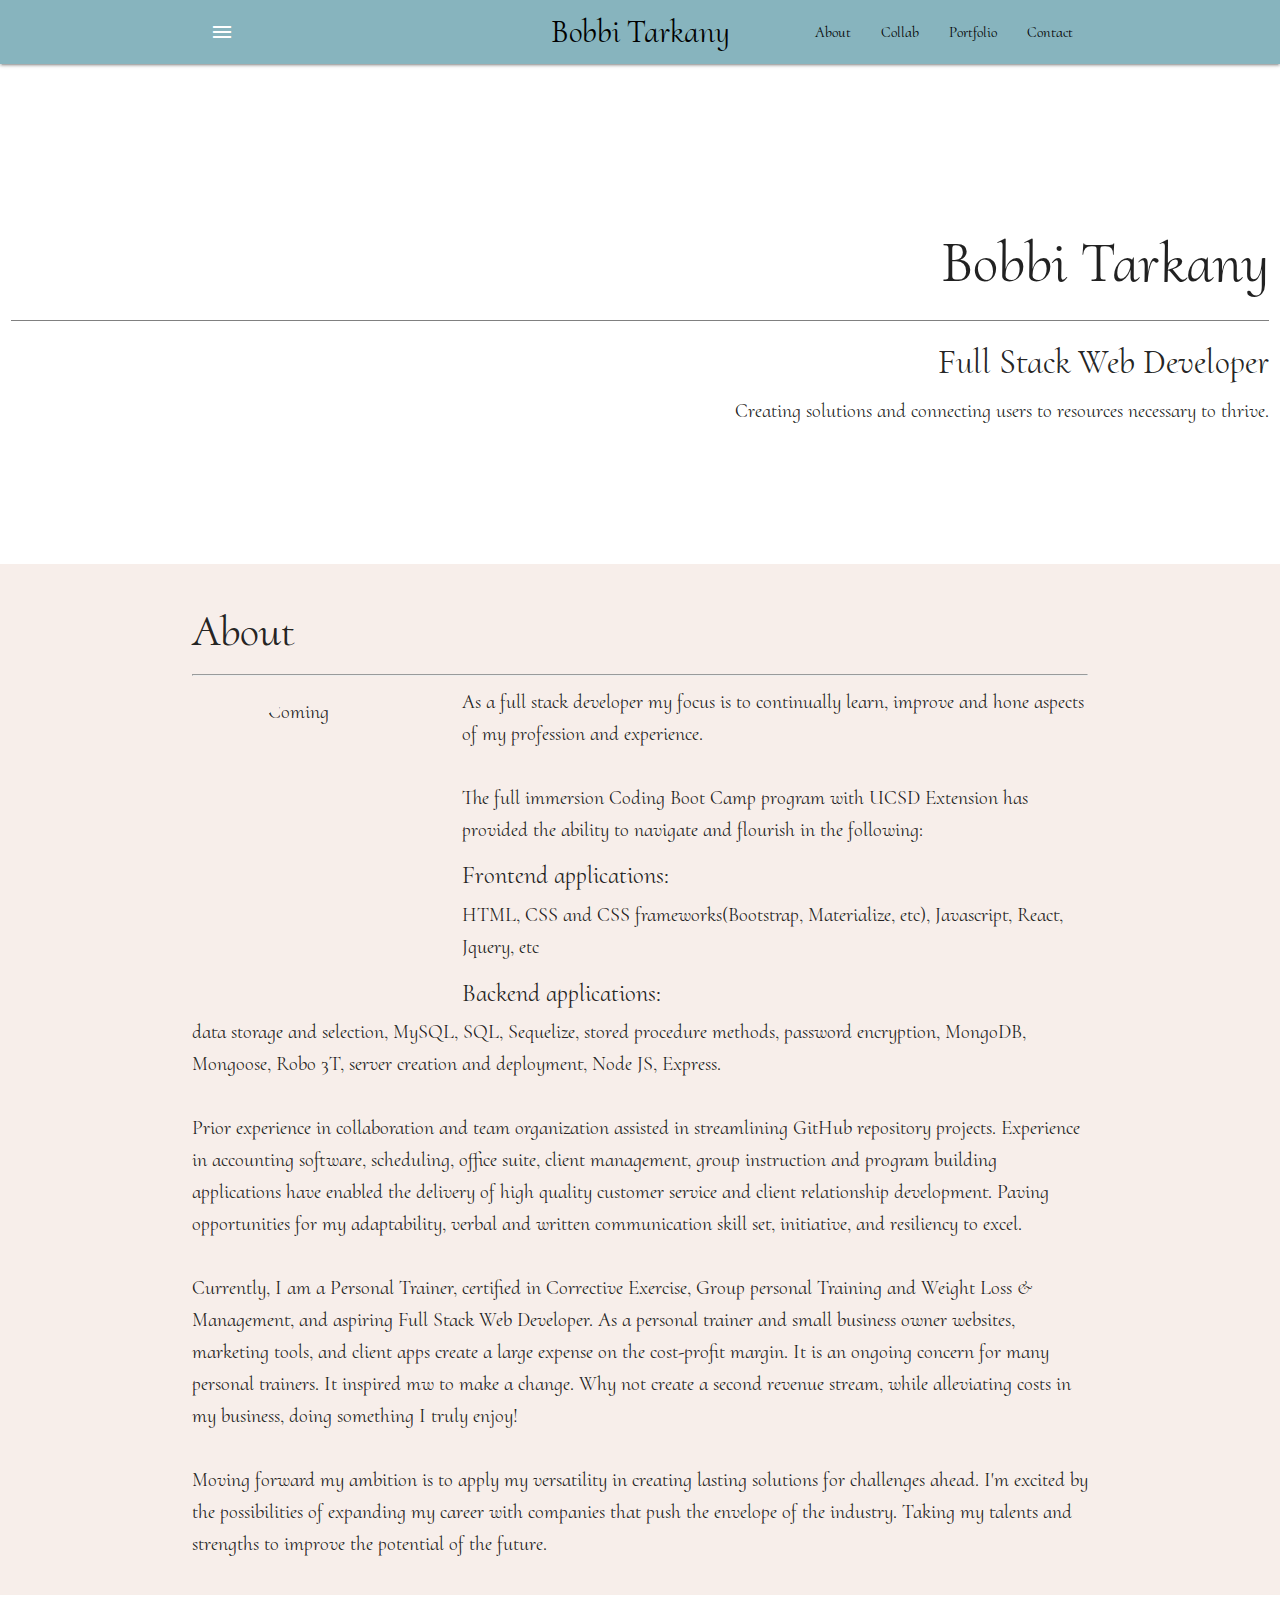
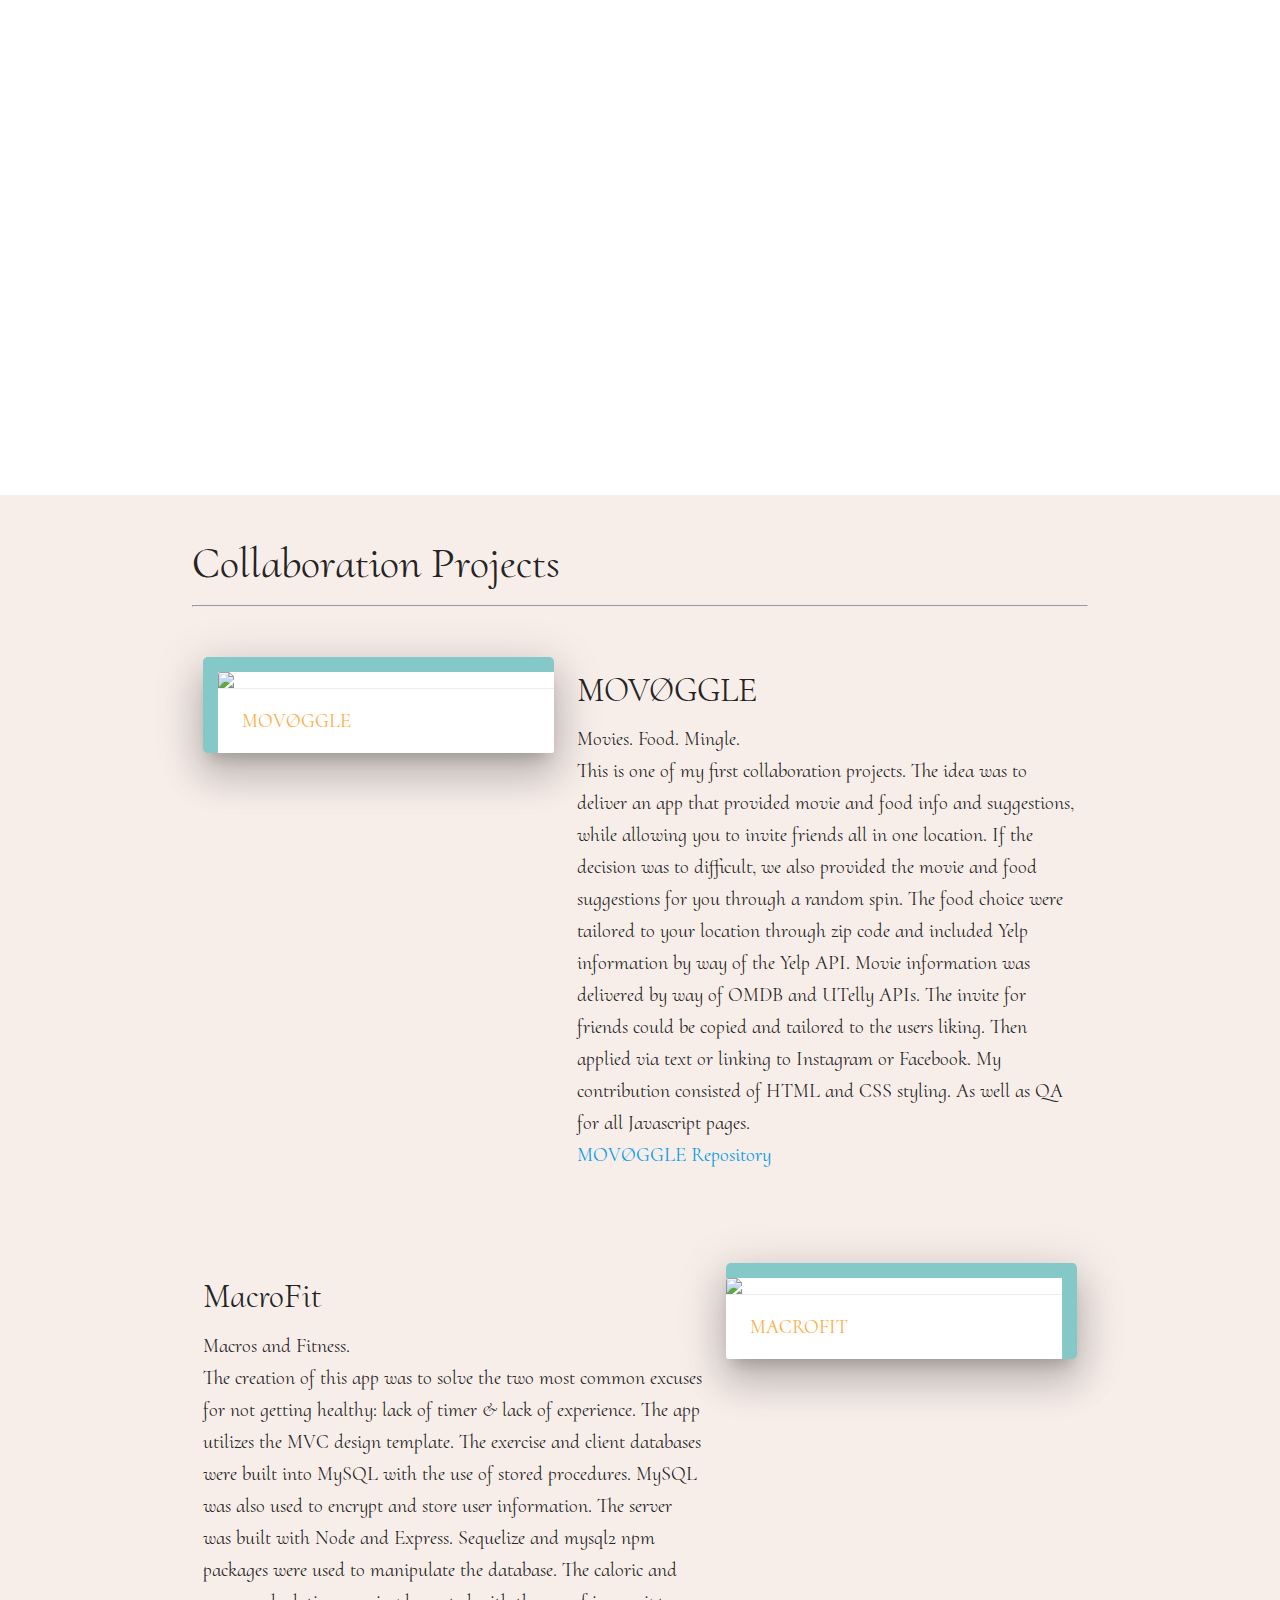
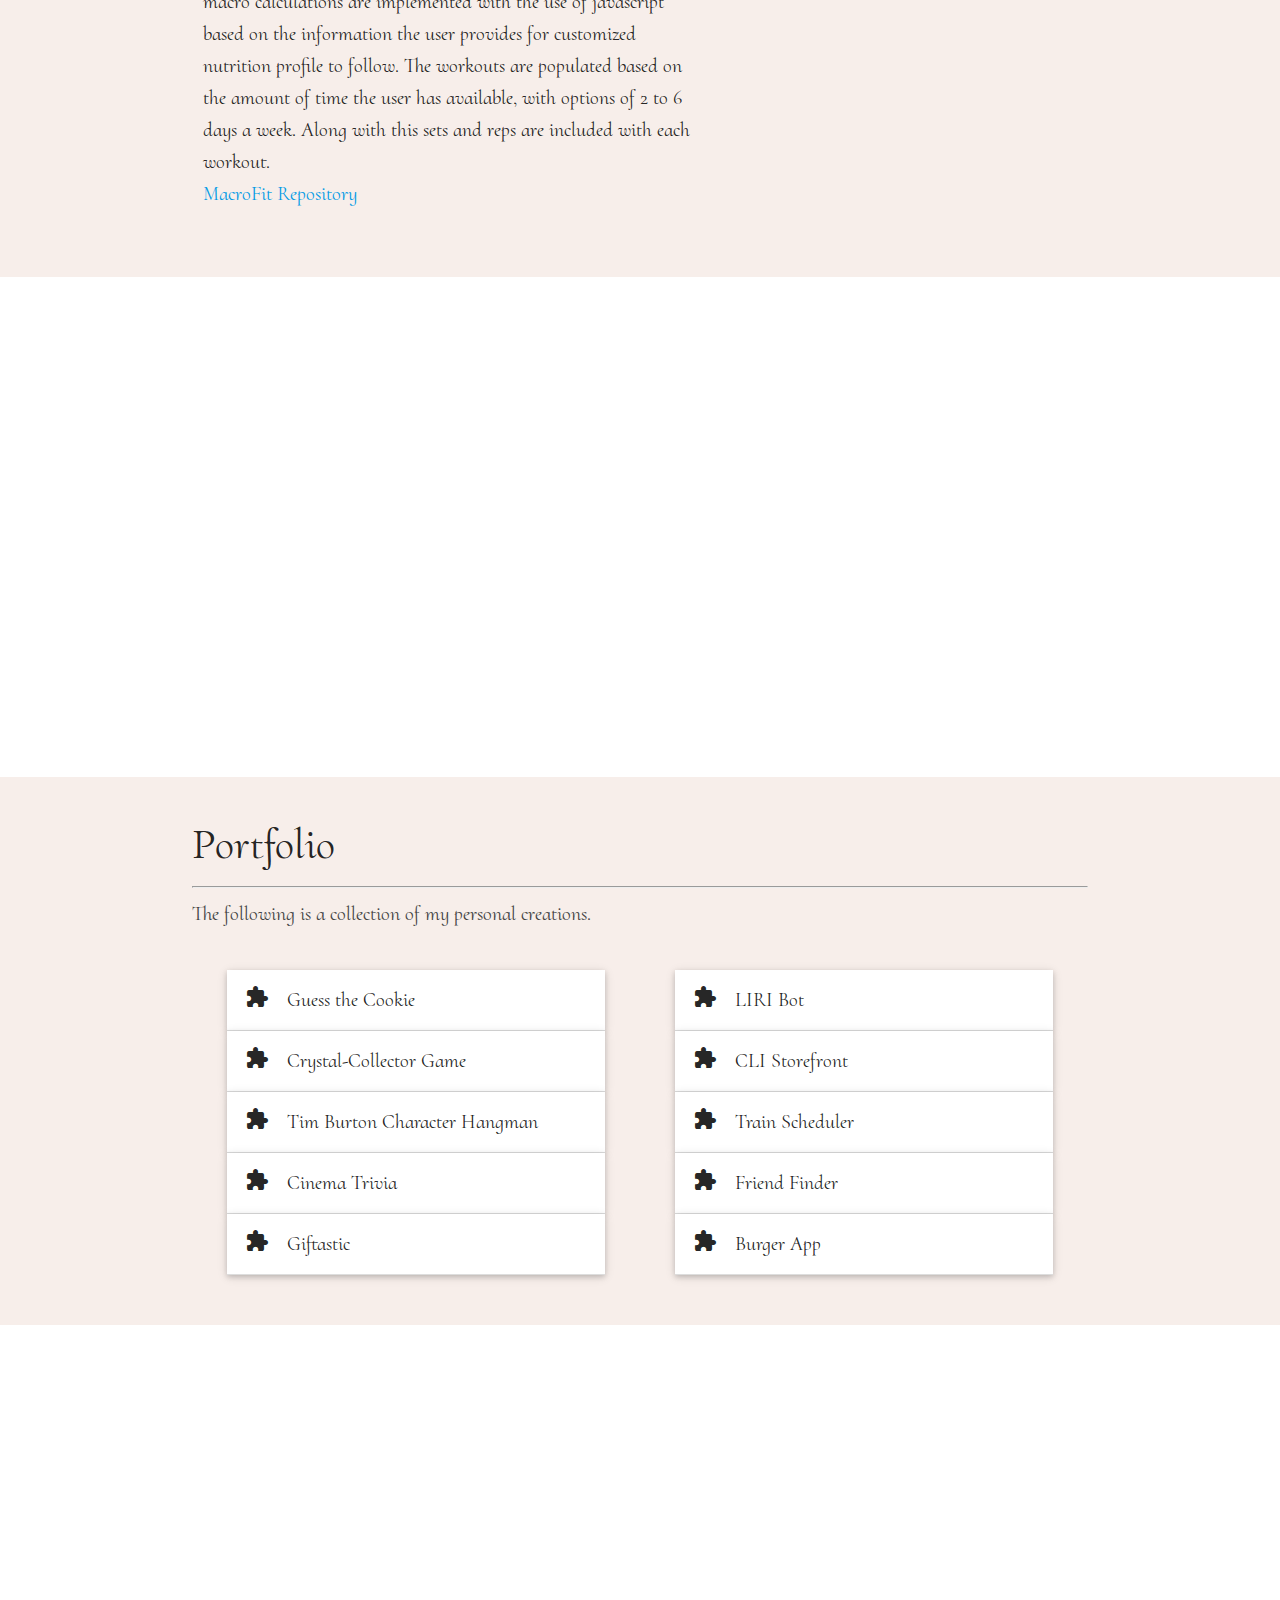
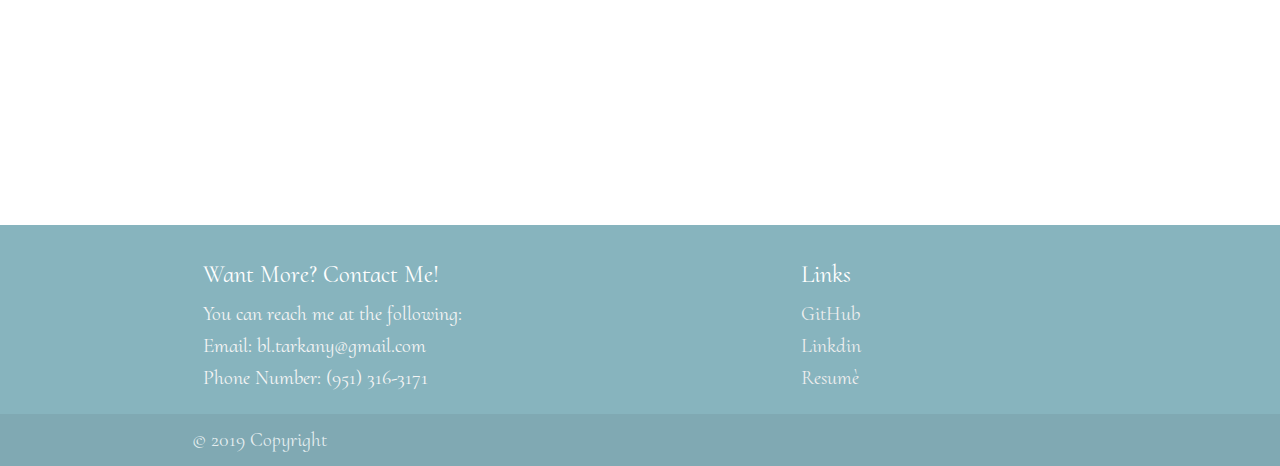
==== portfolio.html @ ce7edf8e "Updated sidebar photo for cleaner context" ====
<!DOCTYPE html>
<html lang="en">

<head>
    <meta charset="UTF-8">
    <meta name="viewport" content="width=device-width, initial-scale=1.0">
    <meta http-equiv="X-UA-Compatible" content="ie=edge">
    <title>Bobbi Tarkany's Portfolio</title>
    <!-- reset -->
    <link rel="stylesheet" type="text/css" href="assets/css/reset.css">
    <!-- materialize icons -->
    <link href="https://fonts.googleapis.com/icon?family=Material+Icons" rel="stylesheet">
    <!-- materialize css -->
    <link rel="stylesheet" href="https://cdnjs.cloudflare.com/ajax/libs/materialize/1.0.0/css/materialize.min.css">
    <!-- google fonts -->
    <link href="https://fonts.googleapis.com/css?family=Cormorant+Upright&display=swap" rel="stylesheet">
    <!-- css stylesheet -->
    <link rel="stylesheet" type="text/css" href="assets/css/style.css">
</head>

<body>
    <nav>
        <div class="nav-wrapper">
            <div class="container">
                <a href="index.html" class="brand-logo center black-text">Bobbi Tarkany</a>
                <a href="#" data-target="slide-out" class="sidenav-trigger show-on-large"><i
                        class="material-icons">menu</i></a>
                <ul class="right hide-on-med-and-down black-text">
                    <li><a href="#about" class="black-text">About</a></li>
                    <li><a href="#collab" class="black-text">Collab</a></li>
                    <li><a href="#portfolio" class="black-text">Portfolio</a></li>
                    <li><a href="#contact" class="black-text">Contact</a></li>
                </ul>
            </div>
        </div>
    </nav>

    <ul id="slide-out" class="sidenav">
        <li>
            <div class="user-view">
                <div class="background">
                    <img src="assets/images/light1.jpg">
                </div>
                <!-- <img class="circle responsive-img" src="assets/images/IMG_3273.JPG" height="150" width="100"> -->
                <p>Bobbi Tarkany
                    bl.tarkany@gmail.com
                </p>
            </div>
        </li>
        <li><a class="sidenav-close" href="#about">About Me</a></li>
        <li><a class="sidenav-close" href="#collab">Collaboration Projects</a></li>
        <li><a class="sidenav-close" href="#portfolio">Personal Portfolio</a></li>
        <li>
            <div class="divider"></div>
        </li>
        <li><a class="subheader">Contact Me</a></li>
        <li><a class="sidenav-close waves-effect" href="#contact">Info and Links</a></li>
    </ul>

    <div class="parallax-container">
        <div class="parallax"><img src="assets/images/background33.jpg">
            <div class="row">
                <div class="col s12 right-align paraCap">
                    <h1 id="title">Bobbi Tarkany</h1>
                    <hr size="1px" noshade>
                    <h4>Full Stack Web Developer</h4>
                    <p>Creating solutions and connecting users to resources necessary to thrive.</p>
                </div>
            </div>
        </div>
    </div>
    <div class="section">
        <a id="about"></a>
        <div class="row container">
            <h3 class="header">About</h3>
            <hr>
            <img class="circle" id="about-pic" src="assets/images/IMG_3273.JPG" alt="Photo Coming" height="300"
                width="250">
            <p>As a full stack developer my focus is to continually learn, improve and hone aspects of my profession
                and
                experience.
            </p>
            <br>
            <p>The full immersion Coding Boot Camp program with UCSD Extension has provided the ability
                to navigate and flourish in the following:
            </p>
            <p><h5>Frontend applications:</h5> 
                    HTML, CSS and CSS frameworks(Bootstrap, Materialize, etc), Javascript, React, Jquery, etc
            </p>
            <p><h5>Backend applications:</h5>
                data storage and selection, MySQL, SQL, Sequelize, stored procedure methods, password encryption,
                MongoDB, Mongoose, Robo 3T, server creation and deployment, Node JS, Express.
            </p>
            <br>
            <p> Prior experience in collaboration and team organization assisted in
                streamlining GitHub repository projects. Experience in accounting software, scheduling, office
                suite,
                client management, group instruction and program building applications have enabled the delivery of
                high
                quality customer service and client relationship development. Paving opportunities for my
                adaptability,
                verbal and written communication skill set, initiative, and resiliency to excel. </p>
            <br>
            <p>Currently, I am a Personal Trainer, certified in Corrective Exercise, Group
                personal
                Training and Weight Loss & Management, and aspiring Full Stack Web Developer. As a personal
                trainer and
                small business owner websites, marketing tools, and client apps create a large expense on the
                cost-profit
                margin. It is an ongoing concern for many personal trainers. It inspired mw to make a change.
                Why not create
                a second revenue stream, while alleviating costs in my business, doing something I truly enjoy!
            </p>
            <br>
            <p>Moving forward my
                ambition is to apply my versatility in creating lasting solutions for challenges ahead. I'm excited by
                the possibilities of expanding my career with companies that push
                the envelope
                of the industry. Taking my talents and strengths to improve the potential of the future.
            </p>
        </div>
    </div>
    <div class="parallax-container">
        <div class="parallax"><img src="assets/images/group3.jpg"></div>
    </div>
    <div class="section">
        <a id="collab"></a>
        <div class="row container">
            <h3 class="header">Collaboration Projects</h3>
            <hr>
            <br>
            <div class="col s12 m5">
                <div class="card z-depth-5 t-box">
                    <div class="card-image">
                        <img src="assets/images/movoggle.png">
                        <!-- <span class="card-title black-text">MOVØGGLE</span> -->
                    </div>
                    <div class="card-action">
                        <a href="https://qhampton.github.io/project-1/" target="blank">MOVØGGLE</a>
                    </div>
                </div>
            </div>
            <div class="col s12 m7">
                <h4>MOVØGGLE</h4>
                <p>Movies. Food. Mingle.</p>
                <p>This is one of my first collaboration projects. The idea was to deliver an app that provided movie
                    and food info and suggestions, while allowing you to invite friends all in one location. If the
                    decision was to difficult, we also provided the movie and food suggestions for you through a random
                    spin. The food choice were tailored to your location through zip code and included Yelp information
                    by way of the Yelp API. Movie information was delivered by way of OMDB and UTelly APIs. The invite
                    for friends could be copied and tailored to the users liking. Then applied via text or linking to
                    Instagram or Facebook. My contribution consisted of HTML and CSS styling. As well as QA for all
                    Javascript pages. </p>
                <a href="https://github.com/qhampton/project-1" target="blank">MOVØGGLE Repository</a>
            </div>
        </div>
        <br>
        <br>
        <div class="row container">
            <div class="col s12 m7">
                <h4>MacroFit</h4>
                <p>Macros and Fitness.</p>
                <p>The creation of this app was to solve the two most common excuses for not getting healthy: lack of
                    timer
                    & lack of experience.
                    The app utilizes the MVC design template. The exercise and client databases were built into MySQL
                    with
                    the use of stored procedures. MySQL was also used to encrypt and store user information. The server
                    was built
                    with Node and Express. Sequelize and mysql2 npm packages were used to manipulate the database. The
                    caloric and macro
                    calculations are implemented with the use of javascript based on the information the user provides
                    for customized
                    nutrition profile to follow. The workouts are populated based on the amount of time the user
                    has available, with options of 2 to 6 days a week. Along with this sets and reps are included with
                    each workout.
                </p>
                <a href="https://github.com/bltarkany/project2" target="_blank">MacroFit Repository</a>
            </div>
            <div class="col s12 m5">
                <div class="card z-depth-5 b-box">
                    <div class="card-image">
                        <img src="assets/images/p2.png">
                        <span class="card-title black-text"></span>
                    </div>
                    <div class="card-action">
                        <a href="https://bt-project-2.herokuapp.com" target="blank">MacroFit</a>
                    </div>
                </div>
            </div>
        </div>
        <br>
    </div>
    <div class="parallax-container">
        <div class="parallax"><img src="assets/images/project.jpg"></div>
    </div>
    <div class="section">
        <a id="portfolio"></a>
        <div class="row container">
            <h3 class="header">Portfolio</h3>
            <hr>
            <p class="grey-text text-darken-3 lighten-3">The following is a collection of my personal creations.</p>
            <br>
            <div class="col s12 m6">
                <ul class="collapsible popout">
                    <li>
                        <div class="collapsible-header"><i class="material-icons">extension</i>Guess the Cookie</div>
                        <div class="collapsible-body center-align">
                            <img class="activator" src="assets/images/psychicgame.png" height="175px">
                            <p>This game utilizes Javascript for documenting to the DOM, global functions and variables,
                                onkeyup functions and setting attributes. All set to a fun kid friendly theme.
                            </p>
                            <p> <a href="https://github.com/bltarkany/Psychic-Game" target="blank">GitHub
                                    Repository</a> ||
                                <a href="https://bltarkany.github.io/Psychic-Game/" target="blank">Psychic-Game</a></p>
                        </div>
                    </li>
                    <li>
                        <div class="collapsible-header"><i class="material-icons">extension</i>Crystal-Collector Game
                        </div>
                        <div class="collapsible-body center-align">
                            <img class="activator" src="assets/images/crystals.png" height="175px">
                            <p>Improving abilities to alter HTML through javascript/jQuery, further use of global
                                functions,
                                adding condensed syntax to the full game play process with the use of global functions,
                                and emphasizing the use of values.
                            </p>
                            <p><a href="https://github.com/bltarkany/Crystal-Collector" target="blank">GitHub
                                    Repository</a> ||
                                <a href="https://bltarkany.github.io/Crystal-Collector/"
                                    target="blank">Crystal-Collector</a></p>
                        </div>
                    </li>
                    <li>
                        <div class="collapsible-header"><i class="material-icons">extension</i>Tim Burton Character
                            Hangman</div>
                        <div class="collapsible-body center-align">
                            <img class="activator" src="assets/images/hangman.png" height="175px">
                            <p>Delving deeper into Javascript for documenting to the DOM, global functions and
                                variables,
                                onkeyup functions, math.random to vary options and setting attributes. Adding for-loops
                                to
                                check answers, while also introducing gifs and sound clips.
                            </p>
                            <p><a href="https://github.com/bltarkany/Hangman" target="blank">GitHub Repository</a> || <a
                                    href="https://bltarkany.github.io/Hangman/" target="blank">Tim Burton Hangman</a>
                            </p>
                        </div>
                    </li>
                    <li>
                        <div class="collapsible-header"><i class="material-icons">extension</i>Cinema Trivia</div>
                        <div class="collapsible-body center-align">
                            <img class="activator" src="assets/images/trivia.png" height="175px">
                            <p>Emphasizing the use of javascript and jquery together, timers at intervals,
                                dynamically updating the HTML using javascript and jquery at predetermined times,
                                use of select from the options forms,
                                use of radio inputs,
                                linear gradient styling in css and
                                dynamic restart from multiple pages.
                            </p>
                            <p><a href="https://github.com/bltarkany/TriviaGame" target="blank">GitHub Repository</a> ||
                                <a href="https://bltarkany.github.io/TriviaGame/" target="blank">Cinema Trivia</a></p>
                        </div>
                    </li>
                    <li>
                        <div class="collapsible-header"><i class="material-icons">extension</i>Giftastic</div>
                        <div class="collapsible-body center-align">
                            <img class="activator" src="assets/images/giphy.png" height="175px">
                            <p>Use of GIPHY API to make a dynamic web page that populates with gifs of your choice.
                                Usage of
                                the ajax: utilizing the 'GET' method, accompanied with the url, dynamically updating the
                                url
                                from a search option and
                                adding multiple items to the DOM from the API seacrh result data through the use of
                                jQuery/Javascript.
                            </p>
                            <p><a href="https://github.com/bltarkany/GifTastic" target="blank">GitHub Repository</a> ||
                                <a href="https://bltarkany.github.io/GifTastic/" target="blank">Giftastic</a></p>
                        </div>
                    </li>
                </ul>
            </div>
            <div class="col s12 m6">
                <ul class="collapsible popout">
                    <li>
                        <div class="collapsible-header"><i class="material-icons">extension</i>LIRI Bot</div>
                        <div class="collapsible-body center-align">
                            <img class="activator" src="assets/images/liribot.png" height="175px">
                            <p>CLI App that utilizes multiple npm packages and employs the use of switch in order to
                                callback functions and deliver information directly to the user.
                            </p>
                            <p><a href="https://github.com/bltarkany/liri-node-app" target="blank">GitHub Repository</a>
                            </p>
                        </div>
                    </li>
                    <li>
                        <div class="collapsible-header"><i class="material-icons">extension</i>CLI Storefront</div>
                        <div class="collapsible-body center-align">
                            <img class="activator" src="assets/images/storefront.png" height="175px">
                            <p>CLI App that employs MySQL and Node to run a storefront. App includes run options for
                                customers, managers
                                and supervisors. NPM packages include Inquirer, mysql and Dotenv.
                            </p>
                            <p><a href="https://github.com/bltarkany/Storefront-node-mysql" target="blank">GitHub
                                    Repository</a></p>
                        </div>
                    </li>
                    <li>
                        <div class="collapsible-header"><i class="material-icons">extension</i>Train Scheduler</div>
                        <div class="collapsible-body center-align">
                            <img class="activator" src="assets/images/train.png" height="175px">
                            <p>Create a train schedule application that incorporates Firebase to host arrival and
                                departure
                                data. Your app will retrieve and manipulate this information with Moment.js. This
                                website
                                will provide up-to-date information about various trains, namely their arrival times and
                                how
                                many minutes remain until they arrive at their station.
                            </p>
                            <p><a href="https://github.com/bltarkany/TrainScheduler" target="blank">GitHub
                                    Repository</a> || <a href="https://bltarkany.github.io/TrainScheduler/"
                                    target="blank">Train Scheduler</a>
                            </p>
                        </div>
                    </li>
                    <li>
                        <div class="collapsible-header"><i class="material-icons">extension</i>Friend Finder</div>
                        <div class="collapsible-body center-align">
                            <img class="activator" src="assets/images/friend.png" height="175px">
                            <p>The following app is a display of how Heroku and Github can be paired together. Also
                                demonstrating the process for using Node and Express together to make a fully
                                functioning
                                server. It is a compatibility based friend finding application. The processes can be
                                used to
                                build a dating app. It is a fullstack site that will take in results from users'
                                surveys,
                                compare these results to other users in order to produce thebest possible match.
                            </p>
                            <p><a href="https://github.com/bltarkany/FriendFinder" target="blank">GitHub Repository</a>
                                || <a href="https://arcane-citadel-18875.herokuapp.com/" target="blank">Friend
                                    Finder</a>
                            </p>
                        </div>
                    </li>
                    <li>
                        <div class="collapsible-header"><i class="material-icons">extension</i>Burger App</div>
                        <div class="collapsible-body center-align">
                            <img class="activator" src="assets/images/burger.png" height="175px">
                            <p>This app displays the use of an MVC design pattern while using a remote database.
                                Also includes the use of:
                                Node and MySQL to query and route data in the app,
                                Express to create the server,
                                Handelbars to generate the HTML,
                                ORM to query the database
                            </p>
                            <p><a href="https://github.com/bltarkany/burger" target="blank">GitHub Repository</a> || <a
                                    href="https://blooming-coast-58002.herokuapp.com/" target="blank">Burger App</a></p>
                        </div>
                    </li>
                </ul>
            </div>
            <br>
        </div>
    </div>
    <div class="parallax-container">
        <div class="parallax"><img src="assets/images/projects2.jpg"></div>
    </div>
    <a class="btn-floating btn-small waves-effect waves-light" id="myBtn"><i class="material-icons">arrow_upward</i></a>
    <footer class="page-footer">
        <a id="contact"></a>
        <div class="container">
            <div class="row">
                <div class="col l6 s12">
                    <h5 class="white-text">Want More? Contact Me!</h5>
                    <p class="grey-text text-lighten-4">You can reach me at the following:</p>
                    <p class="grey-text text-lighten-4">Email: bl.tarkany@gmail.com</p>
                    <p class="grey-text text-lighten-4">Phone Number: (951) 316-3171</p>
                </div>
                <div class="col l4 offset-l2 s12">
                    <h5 class="white-text">Links</h5>
                    <ul>
                        <li><a class="grey-text text-lighten-3" href="https://github.com/bltarkany"
                                target="blank">GitHub</a></li>
                        <li><a class="grey-text text-lighten-3"
                                href="https://www.linkedin.com/in/bobbi-tarkany-533988185/" target="blank">Linkdin</a>
                        </li>
                        <li><a class="grey-text text-lighten-3"
                                href="https://drive.google.com/file/d/19923tywtN9heqAVbM84Us_wqlziil-Es/view?usp=sharing"
                                target="blank">Resumè</a></li>
                    </ul>
                </div>
            </div>
        </div>
        <div class="footer-copyright">
            <div class="container">
                © 2019 Copyright
                <!-- <a class="grey-text text-lighten-4 right" href="#!">More Links</a> -->
            </div>
        </div>
    </footer>




    <!-- jquery -->
    <script src="https://code.jquery.com/jquery-3.4.1.min.js"
        integrity="sha256-CSXorXvZcTkaix6Yvo6HppcZGetbYMGWSFlBw8HfCJo=" crossorigin="anonymous"></script>
    <!-- materialize javascript -->
    <script src="https://cdnjs.cloudflare.com/ajax/libs/materialize/1.0.0/js/materialize.min.js"></script>
    <!-- javascript -->
    <script type="text/javascript" src="assets/javascript/app.js"></script>
</body>

</html>
---- assets/css/style.css ----
body {
    font-family: 'Cormorant Upright', serif;
    font-size: 20px;
    line-height: 32px;
}

#title-page {
    background-image: url("../images/b2.jpg");
}

/* navbar changes */
.nav-wrapper,
.page-footer {
    background-color: #87b4be;
}

.parallax-container {
    height: 500px;
}

#about-pic {
    margin: 10px;
    float: left;
}

/* caption adjustments */
.paraCap {
    position: absolute;
    top: 25%;
}

/* Intro Caption */
#title {
    font-size: 58px;
}

.section {
    background-color: #f7eeea;
}

.t-box {
    border-top: solid #85c8c8 15px;
    border-left: solid #85c8c8 15px;
    border-radius: 5px;
}

.b-box {
    border-top: solid #85c8c8 15px;
    border-right: solid #85c8c8 15px;
    border-radius: 5px;
}

.collapsible-body {
    background-color: #fdfbfb;
}

#myBtn {
    display: none;
    /* Hidden by default */
    position: fixed;
    /* Fixed/sticky position */
    bottom: 20px;
    /* Place the button at the bottom of the page */
    right: 30px;
    /* Place the button 30px from the right */
    z-index: 99;
    /* Make sure it does not overlap */
    background-color: #87b4be;
    /* Set a background color */

}

#home {
    margin-top: 20%;
    /* margin: 0 auto 0 auto; */
}

#enter {
    background-color: #87b4be;
}


@media screen and (min-width: 705px) and (max-width: 1260px) {

}

@media screen and (min-width: 600px) and (max-width: 700px) {

}

@media screen and (min-width: 300px) and (max-width: 475px) {
    #about-pic {
        margin-left: 25px;
        float: none;
    }
}
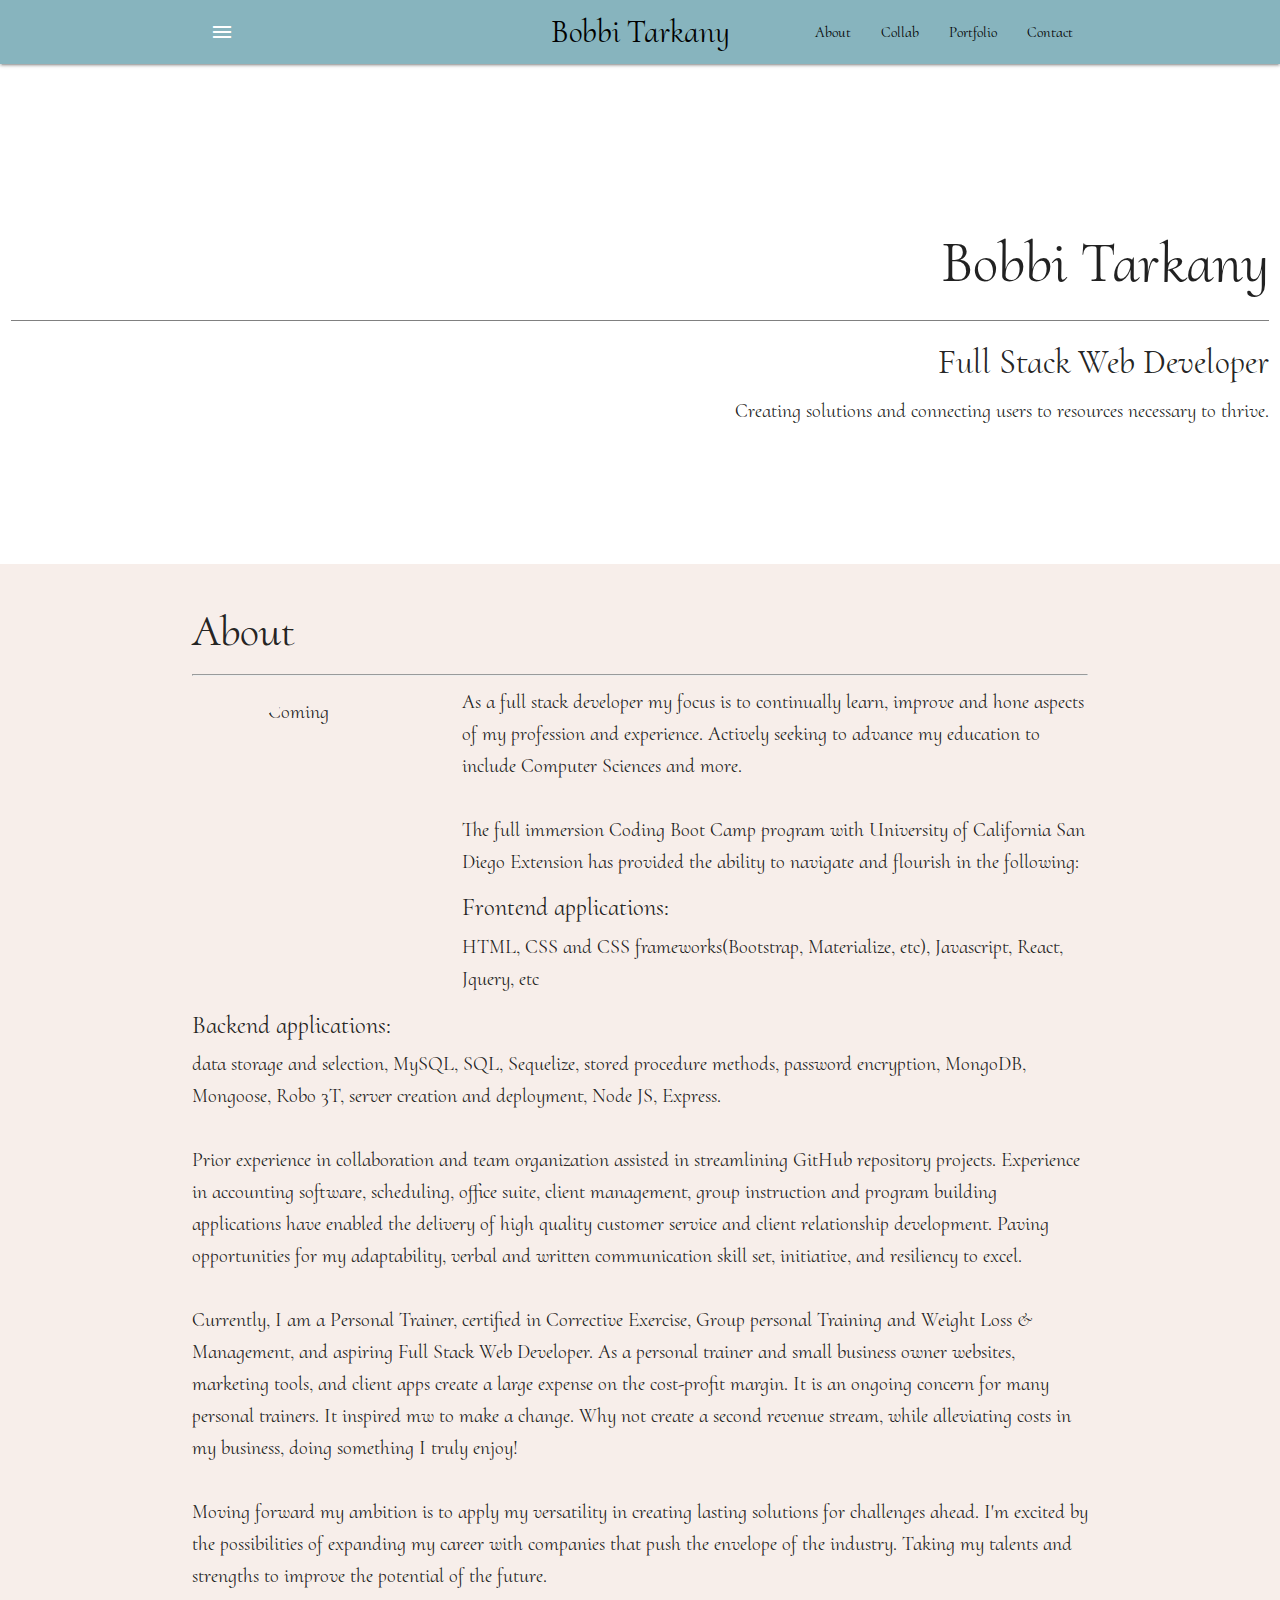
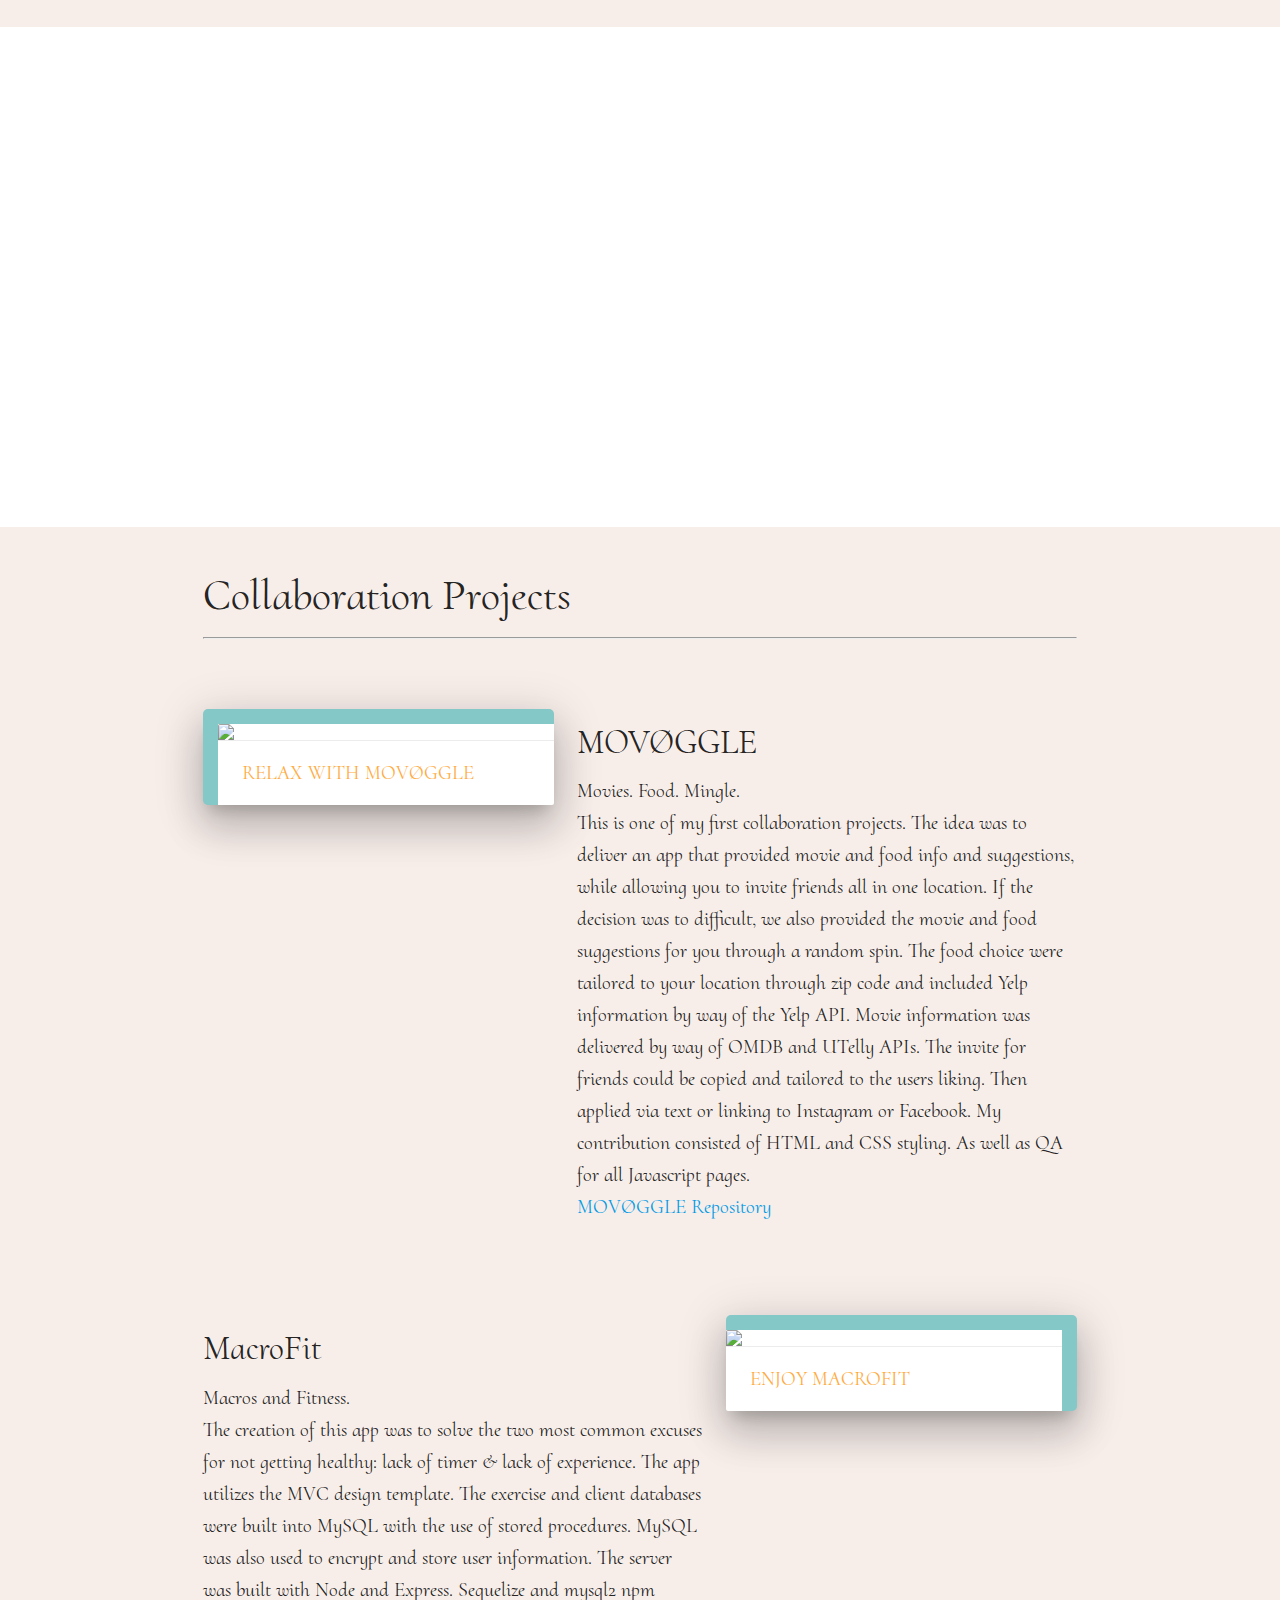
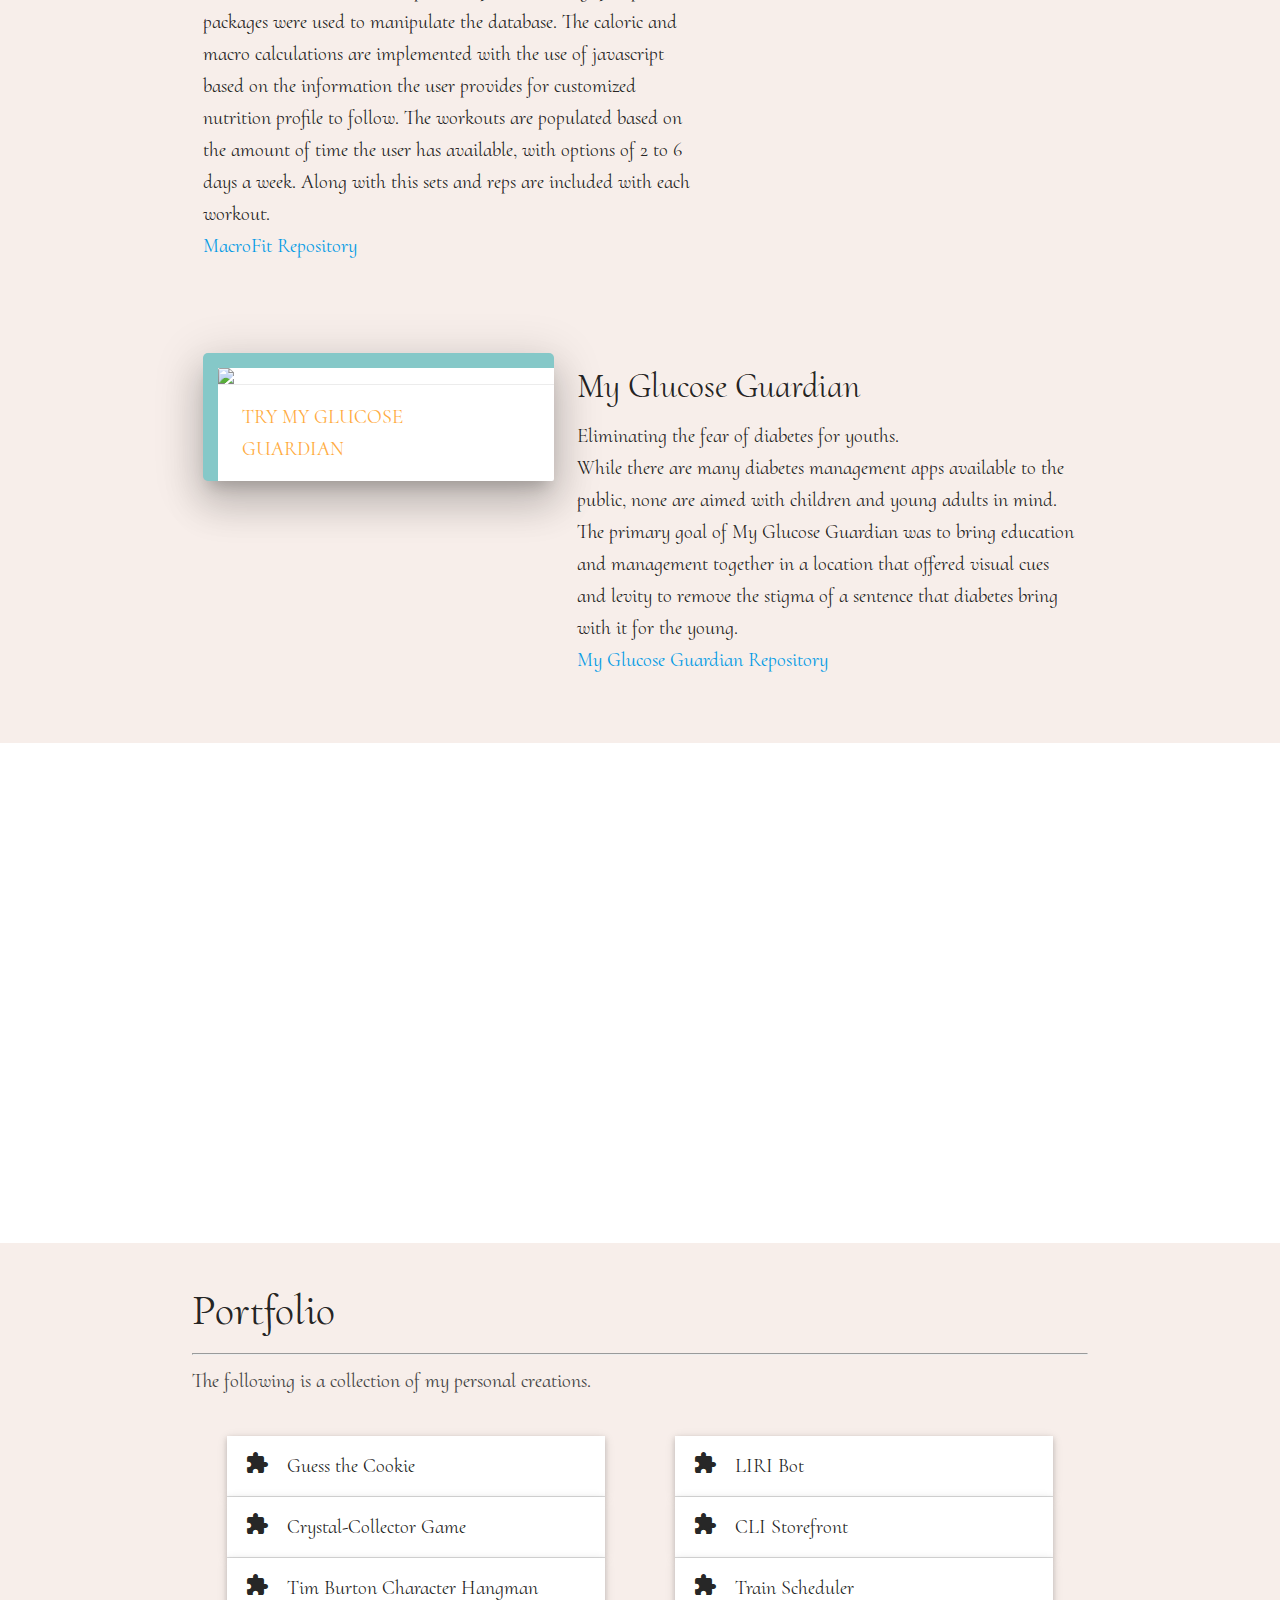
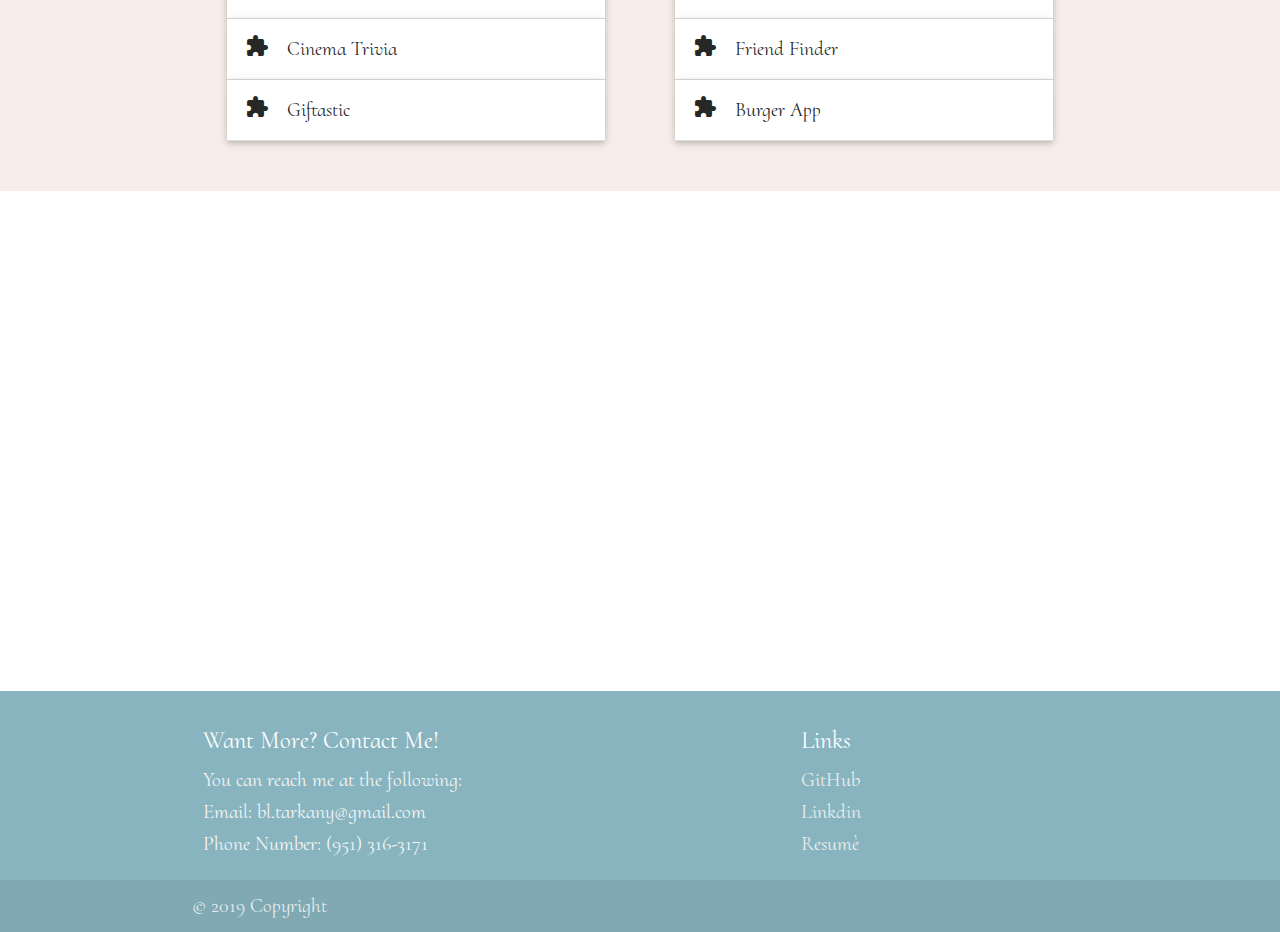
==== commit ed1aa2f7: "Updated Header and description for project 3. Added introduction to project 3." ====
--- a/portfolio.html
+++ b/portfolio.html
@@ -78,16 +78,19 @@
                 width="250">
             <p>As a full stack developer my focus is to continually learn, improve and hone aspects of my profession
                 and
-                experience.
-            </p>
-            <br>
-            <p>The full immersion Coding Boot Camp program with UCSD Extension has provided the ability
+                experience. Actively seeking to advance my education to include Computer Sciences and more.
+            </p>
+            <br>
+            <p>The full immersion Coding Boot Camp program with University of California San Diego Extension has
+                provided the ability
                 to navigate and flourish in the following:
             </p>
-            <p><h5>Frontend applications:</h5> 
-                    HTML, CSS and CSS frameworks(Bootstrap, Materialize, etc), Javascript, React, Jquery, etc
-            </p>
-            <p><h5>Backend applications:</h5>
+            <p>
+                <h5>Frontend applications:</h5>
+                HTML, CSS and CSS frameworks(Bootstrap, Materialize, etc), Javascript, React, Jquery, etc
+            </p>
+            <p>
+                <h5>Backend applications:</h5>
                 data storage and selection, MySQL, SQL, Sequelize, stored procedure methods, password encryption,
                 MongoDB, Mongoose, Robo 3T, server creation and deployment, Node JS, Express.
             </p>
@@ -126,9 +129,13 @@
     <div class="section">
         <a id="collab"></a>
         <div class="row container">
-            <h3 class="header">Collaboration Projects</h3>
-            <hr>
-            <br>
+            <div class="col s12">
+                <h3 class="header">Collaboration Projects</h3>
+                <hr>
+                <br>
+            </div>
+        </div>
+        <div class="row container">
             <div class="col s12 m5">
                 <div class="card z-depth-5 t-box">
                     <div class="card-image">
@@ -136,7 +143,7 @@
                         <!-- <span class="card-title black-text">MOVØGGLE</span> -->
                     </div>
                     <div class="card-action">
-                        <a href="https://qhampton.github.io/project-1/" target="blank">MOVØGGLE</a>
+                        <a href="https://bltarkany.github.io/movoggle/" target="blank">Relax with MOVØGGLE</a>
                     </div>
                 </div>
             </div>
@@ -151,7 +158,7 @@
                     for friends could be copied and tailored to the users liking. Then applied via text or linking to
                     Instagram or Facebook. My contribution consisted of HTML and CSS styling. As well as QA for all
                     Javascript pages. </p>
-                <a href="https://github.com/qhampton/project-1" target="blank">MOVØGGLE Repository</a>
+                <a href="https://github.com/bltarkany/movoggle" target="blank">MOVØGGLE Repository</a>
             </div>
         </div>
         <br>
@@ -184,9 +191,32 @@
                         <span class="card-title black-text"></span>
                     </div>
                     <div class="card-action">
-                        <a href="https://bt-project-2.herokuapp.com" target="blank">MacroFit</a>
-                    </div>
-                </div>
+                        <a href="https://bt-project-2.herokuapp.com" target="blank">Enjoy MacroFit</a>
+                    </div>
+                </div>
+            </div>
+        </div>
+        <br>
+        <br>
+        <div class="row container">
+            <div class="col s12 m5">
+                <div class="card z-depth-5 t-box">
+                    <div class="card-image">
+                        <img src="assets/images/movoggle.png">
+                        <!-- <span class="card-title black-text">MOVØGGLE</span> -->
+                    </div>
+                    <div class="card-action">
+                        <a href="https://bltarkany.github.io/movoggle/" target="blank">Try My Glucose Guardian</a>
+                    </div>
+                </div>
+            </div>
+            <div class="col s12 m7">
+                <h4>My Glucose Guardian</h4>
+                <p>Eliminating the fear of diabetes for youths.</p>
+                <p>While there are many diabetes management apps available to the public, none are aimed with children and young adults in mind.
+                    The primary goal of My Glucose Guardian was to bring education and management together in a location that offered 
+                    visual cues and levity to remove the stigma of a sentence that diabetes bring with it for the young. </p>
+                <a href="https://github.com/bltarkany/movoggle" target="blank">My Glucose Guardian Repository</a>
             </div>
         </div>
         <br>
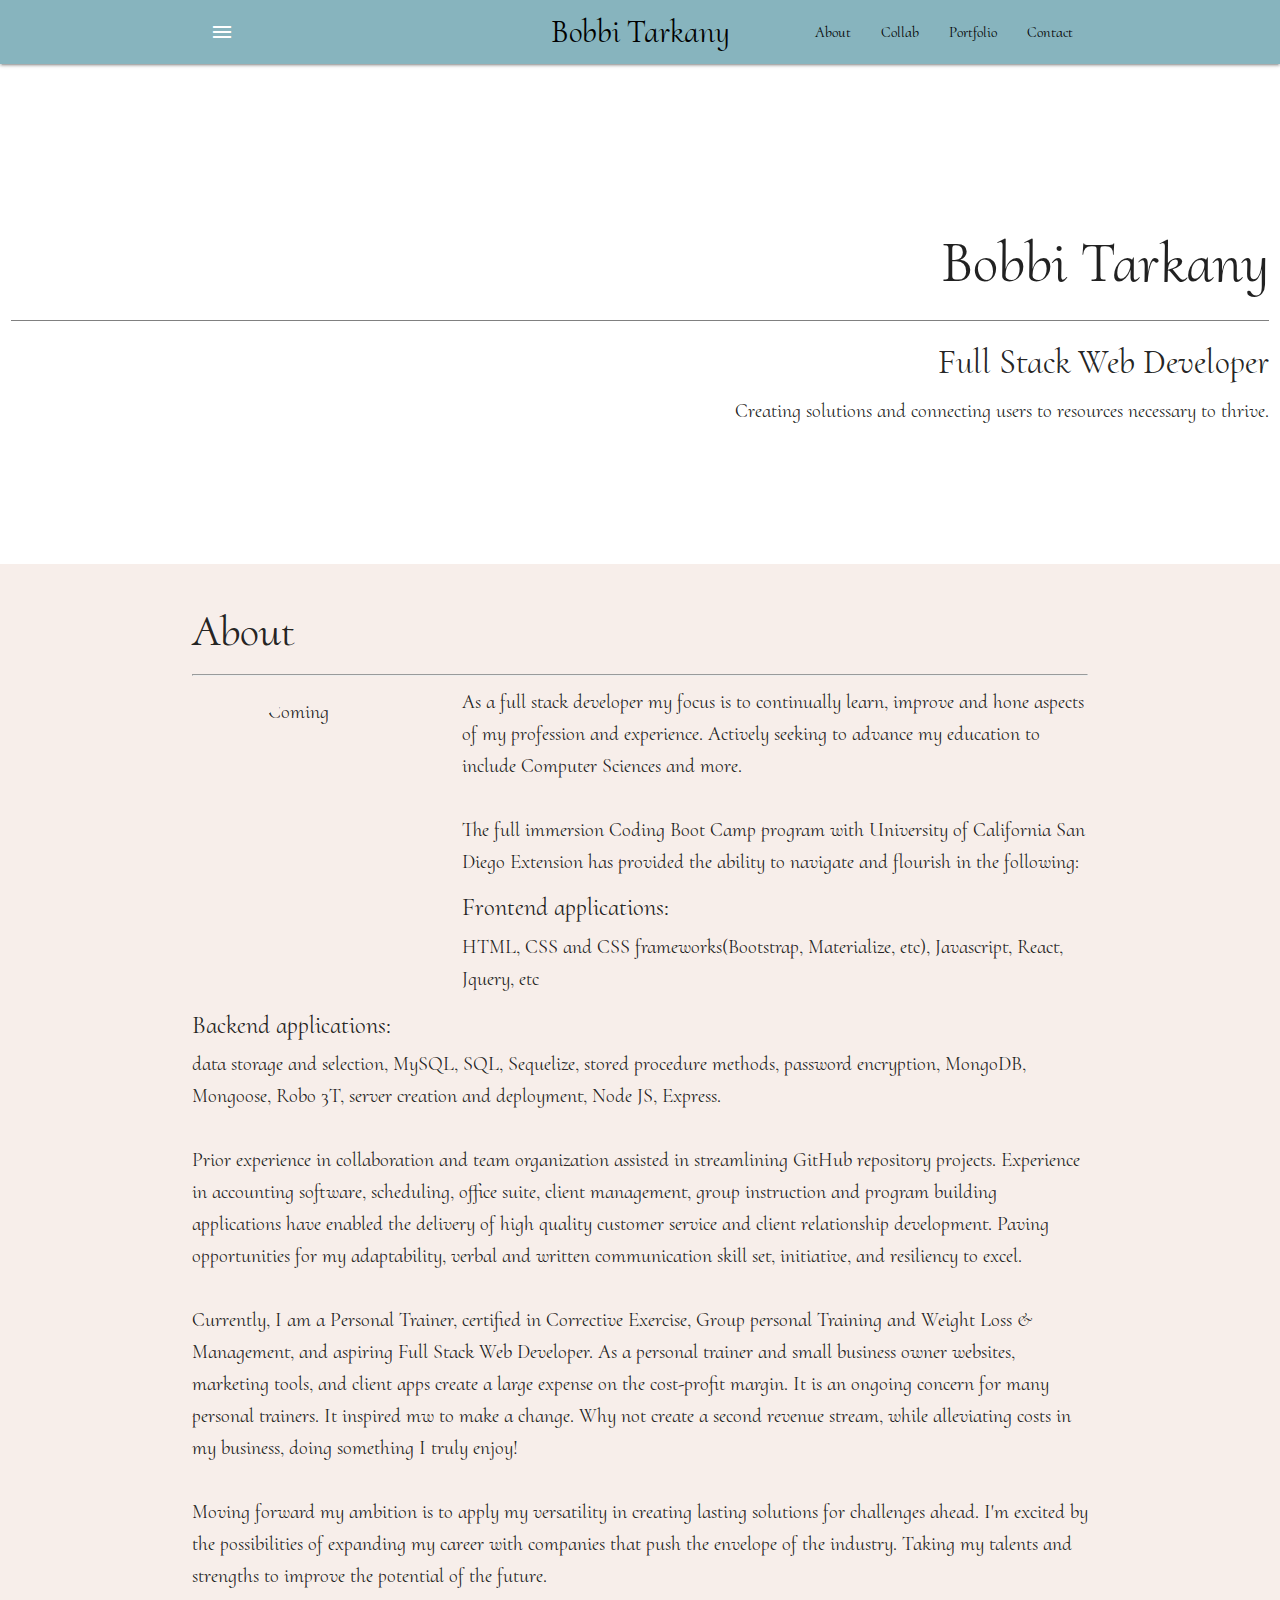
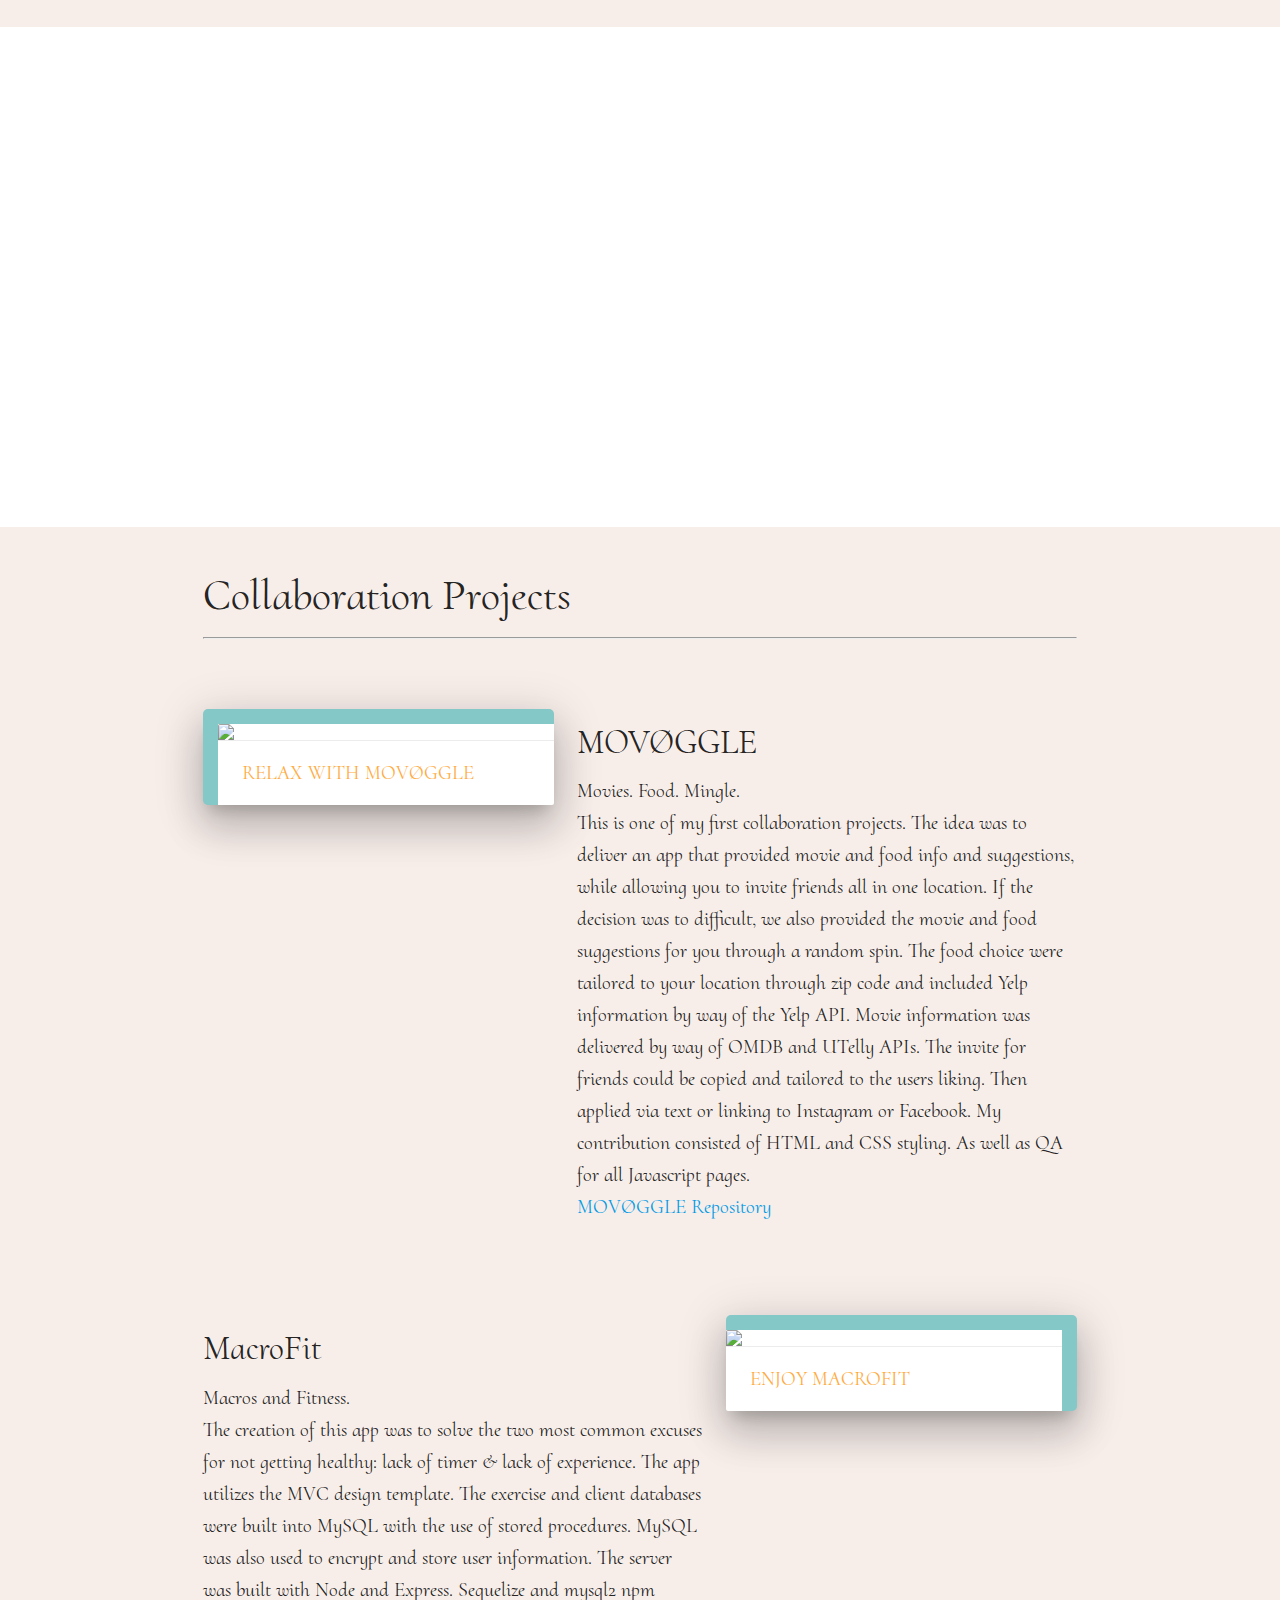
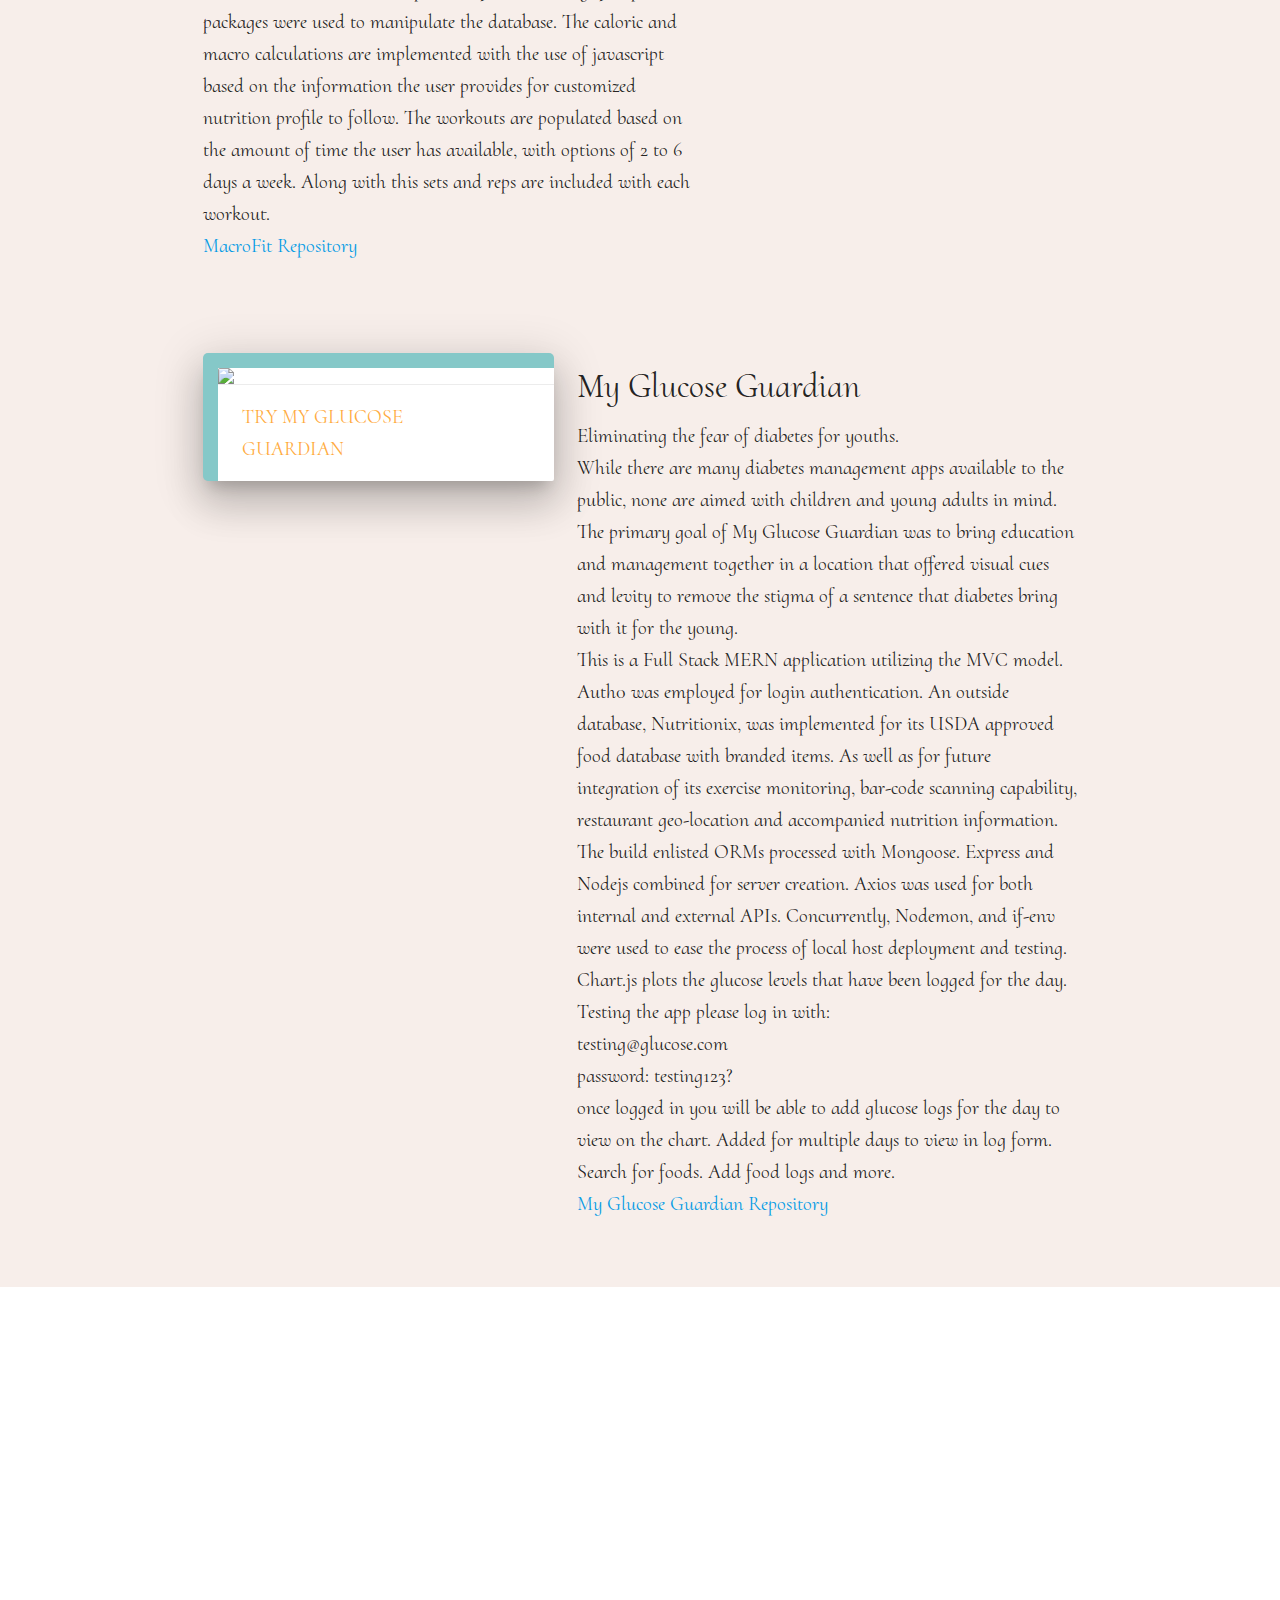
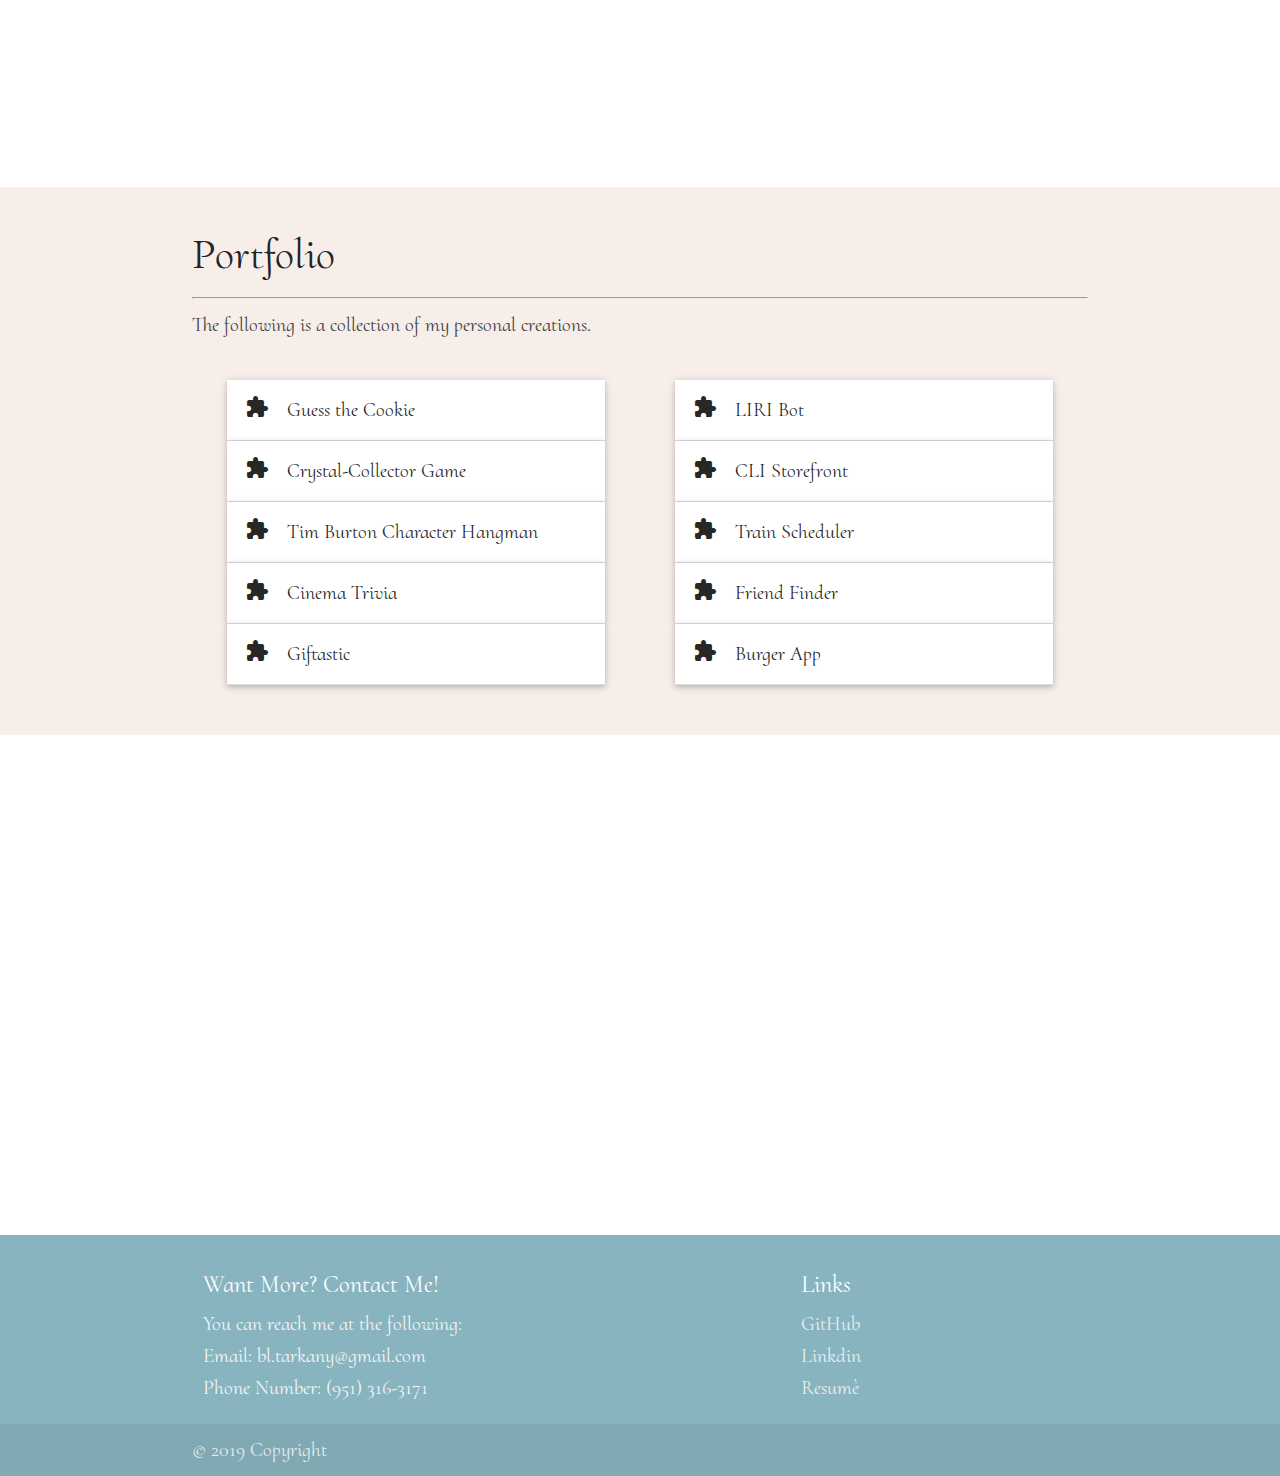
==== commit 70baabe6: "Updated description of project 3 with login instructions. Added photo to images folder." ====
--- a/portfolio.html
+++ b/portfolio.html
@@ -206,7 +206,7 @@
                         <!-- <span class="card-title black-text">MOVØGGLE</span> -->
                     </div>
                     <div class="card-action">
-                        <a href="https://bltarkany.github.io/movoggle/" target="blank">Try My Glucose Guardian</a>
+                        <a href="https://myglucoseguardian.herokuapp.com/" target="blank">Try My Glucose Guardian</a>
                     </div>
                 </div>
             </div>
@@ -215,8 +215,29 @@
                 <p>Eliminating the fear of diabetes for youths.</p>
                 <p>While there are many diabetes management apps available to the public, none are aimed with children and young adults in mind.
                     The primary goal of My Glucose Guardian was to bring education and management together in a location that offered 
-                    visual cues and levity to remove the stigma of a sentence that diabetes bring with it for the young. </p>
-                <a href="https://github.com/bltarkany/movoggle" target="blank">My Glucose Guardian Repository</a>
+                    visual cues and levity to remove the stigma of a sentence that diabetes bring with it for the young. 
+                </p>
+                <p>
+                    This is a Full Stack MERN application utilizing the MVC model. Auth0 was employed for login authentication.
+                    An outside database, Nutritionix, was implemented for its USDA approved food database with branded items. 
+                    As well as for future
+                    integration of its exercise monitoring, bar-code scanning capability, restaurant geo-location and 
+                    accompanied nutrition information.
+                    The build enlisted ORMs processed with Mongoose. Express and Nodejs combined for server creation. 
+                    Axios was used for both internal and external APIs. Concurrently, Nodemon, and if-env were used to ease the process of local
+                    host deployment and testing. Chart.js plots the glucose levels that have been logged for the day. 
+                </p>
+                <p>
+                    Testing the app please log in with:
+                    <br>
+                    testing@glucose.com
+                    <br>
+                    password: testing123?
+                    <br>
+                    once logged in you will be able to add glucose logs for the day to view on the chart. Added for multiple days to view in log form.
+                    Search for foods. Add food logs and more.
+                </p>
+                <a href="https://github.com/bltarkany/myglucoseguardian" target="blank">My Glucose Guardian Repository</a>
             </div>
         </div>
         <br>
